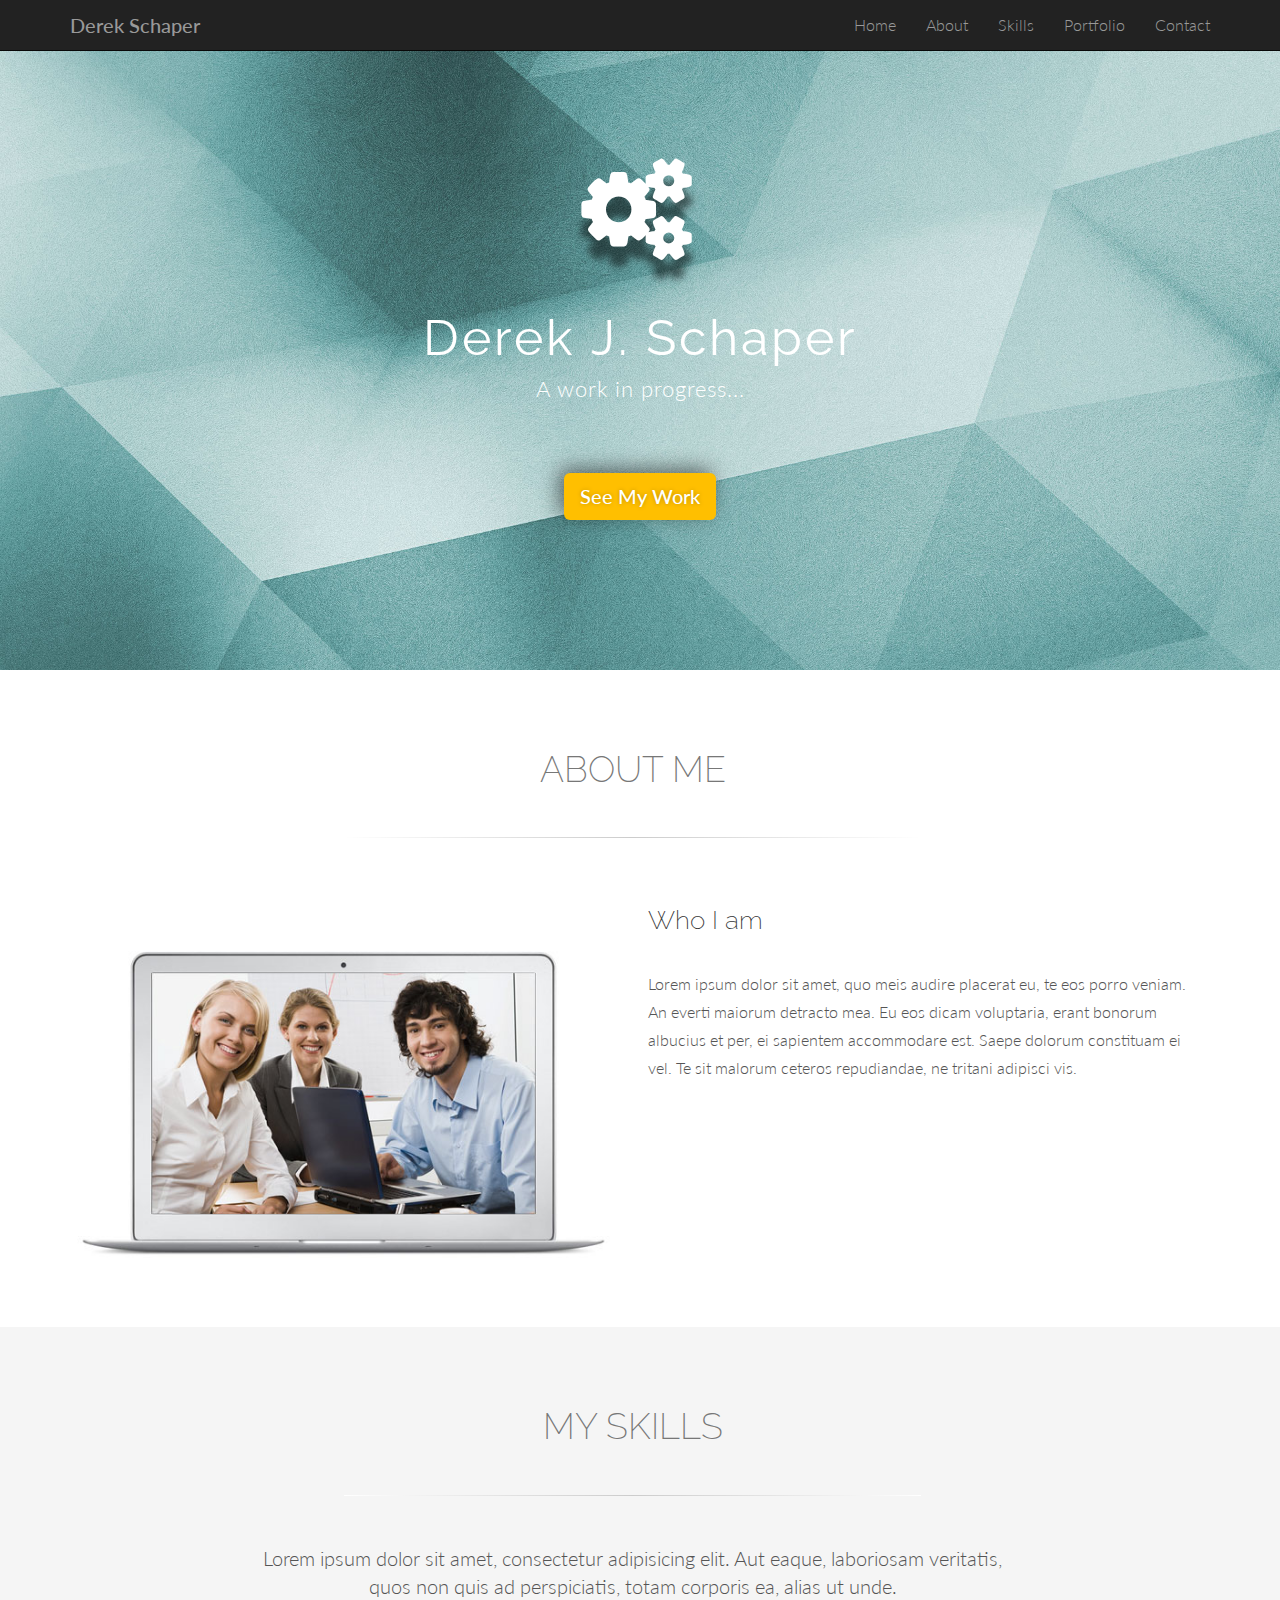
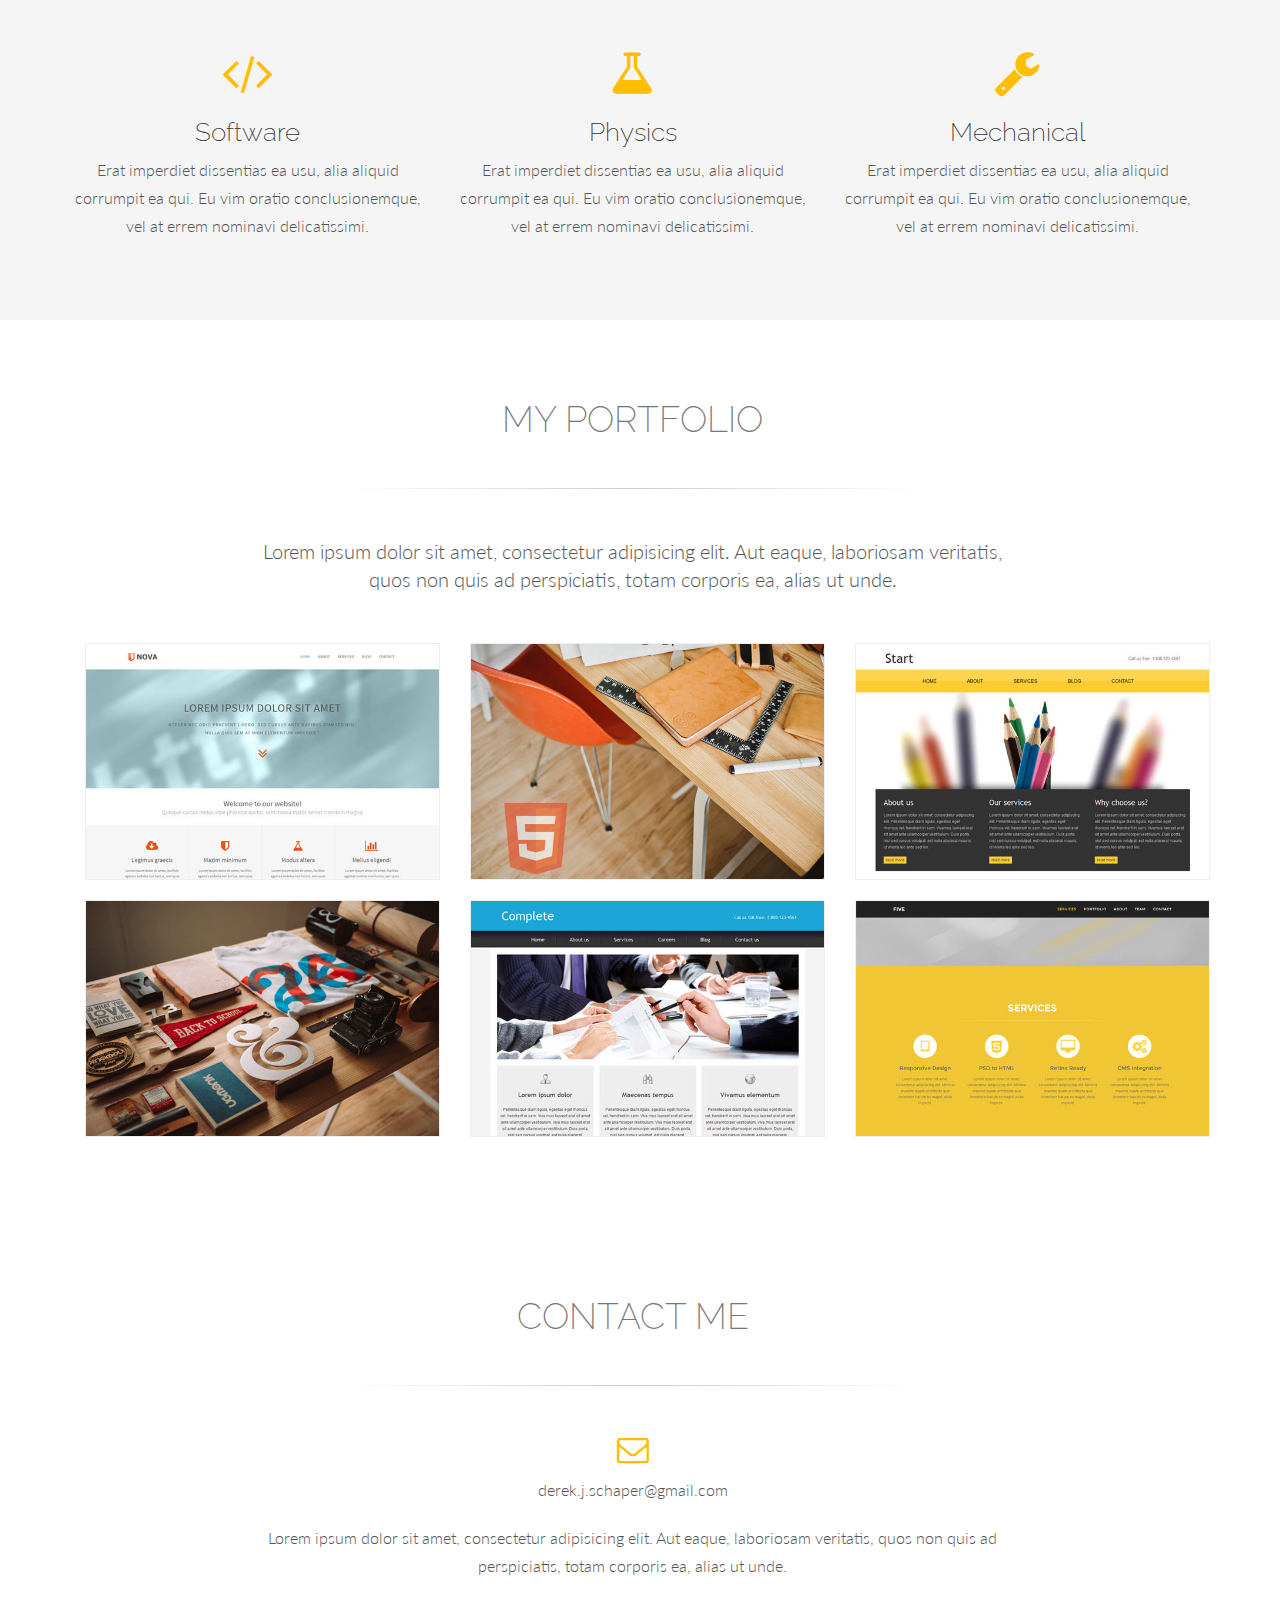
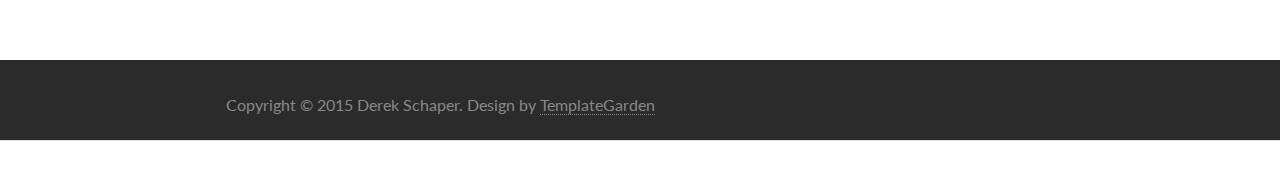
==== index (local).html @ e0677b4f "Putting up temporary page" ====
<!DOCTYPE html>
<html lang="en">
<head>
<meta charset="utf-8">
<meta name="viewport" content="width=device-width, initial-scale=1.0">
<meta name="description" content="">
<meta name="author" content="">
<title>Derek Schaper</title>

<!-- Bootstrap core CSS -->
<link href="assets/css/bootstrap.css" rel="stylesheet">

<!-- Custom CSS -->
<link href="assets/css/main.css" rel="stylesheet">
<link href="assets/css/font-awesome.min.css" rel="stylesheet">
<link href="assets/css/animate-custom.css" rel="stylesheet">
<link href='http://fonts.googleapis.com/css?family=Lato:300,400,700,300italic,400italic' rel='stylesheet' type='text/css'>
<link href='http://fonts.googleapis.com/css?family=Raleway:400,300,700' rel='stylesheet' type='text/css'>
<script src="assets/js/jquery.min.js"></script>
<script type="text/javascript" src="assets/js/modernizr.custom.js"></script>

<!-- HTML5 Shim and Respond.js IE8 support of HTML5 elements and media queries -->
<!-- WARNING: Respond.js doesn't work if you view the page via file:// -->
<!--[if lt IE 9]>
        <script src="https://oss.maxcdn.com/libs/html5shiv/3.7.0/html5shiv.js"></script>
        <script src="https://oss.maxcdn.com/libs/respond.js/1.4.2/respond.min.js"></script>
    <![endif]-->

</head>

<body data-spy="scroll" data-offset="0" data-target="#navbar-main">
<div id="navbar-main"> 
  <!-- Fixed navbar -->
  <div class="navbar navbar-inverse navbar-fixed-top">
    <div class="container">
      <div class="navbar-header">
        <button type="button" class="navbar-toggle" data-toggle="collapse" data-target=".navbar-collapse"> <span class="icon-bar"></span> <span class="icon-bar"></span> <span class="icon-bar"></span> </button>
        <a class="navbar-brand" href="#home">Derek Schaper</a> </div>
      <div class="navbar-collapse collapse">
        <ul class="nav navbar-nav navbar-right">
          <li><a href="#home" class="smoothScroll">Home</a></li>
          <li> <a href="#about" class="smoothScroll"> About</a></li>
          <li> <a href="#skills" class="smoothScroll"> Skills</a></li>
          <li> <a href="#portfolio" class="smoothScroll"> Portfolio</a></li>
          <li> <a href="#contact" class="smoothScroll"> Contact</a></li>
        </ul>
      </div>
      <!--/.nav-collapse --> 
    </div>
  </div>
</div>
  
<!-- ==== HEADERWRAP ==== -->
<div id="headerwrap" name="home">
  <header class="clearfix"> <i class="fa fa-cogs icon"></i>
	<h1>Derek J. Schaper</h1>
    <p>A work in progress...</p>
    <a href="#portfolio" class="smoothScroll btn btn-lg">See My Work</a> </header>
</div>
<!-- /headerwrap --> 

<!-- ==== ABOUT ==== -->
<div id="about" name="about">
  <div class="container">
    <div class="row white">
      <h2 class="centered">ABOUT ME</h2>
      <hr>
      <div class="col-md-6"> <img class="img-responsive" src="assets/img/about/about1.jpg" align=""> </div>
      <div class="col-md-6">
        <h3>Who I am</h3>
        <p>Lorem ipsum dolor sit amet, quo meis audire placerat eu, te eos porro veniam. An everti maiorum detracto mea. Eu eos dicam voluptaria, erant bonorum albucius et per, ei sapientem accommodare est. Saepe dolorum constituam ei vel. Te sit malorum ceteros repudiandae, ne tritani adipisci vis.</p>
      </div>
    </div>
    <!-- row --> 
  </div>
</div>
<!-- container --> 

<!-- ==== SKILLS ==== -->
<div id="skills" name="skills">
  <div class="container">
    <div class="row">
      <h2 class="centered">MY SKILLS</h2>
      <hr>
      <div class="col-lg-8 col-lg-offset-2 centered">
        <p class="large">Lorem ipsum dolor sit amet, consectetur adipisicing elit. Aut eaque, laboriosam veritatis, quos non quis ad perspiciatis, totam corporis ea, alias ut unde.</p>
      </div>
      <div class="col-lg-4 callout centered"> <i class="fa fa-code fa-3x"></i>
        <h3>Software</h3>
        <p>Erat imperdiet dissentias ea usu, alia aliquid corrumpit ea qui. Eu vim oratio conclusionemque, vel at errem nominavi delicatissimi.</p>
      </div>
      <div class="col-lg-4 callout centered"> <i class="fa fa-flask fa-3x"></i>
        <h3>Physics</h3>
        <p>Erat imperdiet dissentias ea usu, alia aliquid corrumpit ea qui. Eu vim oratio conclusionemque, vel at errem nominavi delicatissimi.</p>
      </div>
      <div class="col-lg-4 callout centered"> <i class="fa fa-wrench fa-3x"></i>
        <h3>Mechanical</h3>
        <p>Erat imperdiet dissentias ea usu, alia aliquid corrumpit ea qui. Eu vim oratio conclusionemque, vel at errem nominavi delicatissimi.</p>
      </div>
    </div>
    <!-- row --> 
  </div>
</div>
<!-- container --> 

<!-- ==== PORTFOLIO ==== -->
<div id="portfolio" name="portfolio">
  <div class="container">
    <div class="row">
      <h2 class="centered">MY PORTFOLIO</h2>
      <hr>
      <div class="col-lg-8 col-lg-offset-2 centered">
        <p class="large">Lorem ipsum dolor sit amet, consectetur adipisicing elit. Aut eaque, laboriosam veritatis, quos non quis ad perspiciatis, totam corporis ea, alias ut unde.</p>
      </div>
    </div>
    <!-- /row -->
    <div class="container">
      <div class="row"> 
        
        <!-- PORTFOLIO IMAGE 1 -->
        <div class="col-md-4 ">
          <div class="grid mask">
            <figure> <img class="img-responsive" src="assets/img/portfolio/folio01.jpg" alt="">
              <figcaption>
                <h5>PROJECT 1</h5>
                <a data-toggle="modal" href="#myModal" class="btn btn-default">More Details</a> </figcaption>
              <!-- /figcaption --> 
            </figure>
            <!-- /figure --> 
          </div>
          <!-- /grid-mask --> 
        </div>
        
        <!-- MODAL SHOW THE PORTFOLIO IMAGE. In this demo, all links point to this modal. You should create
						      a modal for each of your projects. -->
        
        <div class="modal fade" id="myModal" tabindex="-1" role="dialog" aria-labelledby="myModalLabel" aria-hidden="true">
          <div class="modal-dialog">
            <div class="modal-content">
              <div class="modal-header">
                <button type="button" class="close" data-dismiss="modal" aria-hidden="true">&times;</button>
                <h4 class="modal-title">Project Title</h4>
              </div>
              <div class="modal-body">
                <p><img class="img-responsive" src="assets/img/portfolio/folio01-preview.jpg" alt=""></p>
                <p>Lorem ipsum dolor sit amet, quo meis audire placerat eu, te eos porro veniam. An everti maiorum detracto mea. Eu eos dicam voluptaria, erant bonorum albucius et per, ei sapientem accommodare est. Saepe dolorum constituam ei vel</p>
                <p><b><a href="#">Visit Site</a></b></p>
              </div>
              <div class="modal-footer">
                <button type="button" class="btn btn-default" data-dismiss="modal">Close</button>
              </div>
            </div>
            <!-- /.modal-content --> 
          </div>
          <!-- /.modal-dialog --> 
        </div>
        <!-- /.modal --> 
        
        <!-- PORTFOLIO IMAGE 2 -->
        <div class="col-md-4">
          <div class="grid mask">
            <figure> <img class="img-responsive" src="assets/img/portfolio/folio02.jpg" alt="">
              <figcaption>
                <h5>PROJECT 2</h5>
                <a data-toggle="modal" href="#myModal" class="btn btn-default">More Details</a> </figcaption>
              <!-- /figcaption --> 
            </figure>
            <!-- /figure --> 
          </div>
          <!-- /grid-mask --> 
        </div>
        
        <!-- PORTFOLIO IMAGE 3 -->
        <div class="col-md-4">
          <div class="grid mask">
            <figure> <img class="img-responsive" src="assets/img/portfolio/folio03.jpg" alt="">
              <figcaption>
                <h5>PROJECT 3</h5>
                <a data-toggle="modal" href="#myModal" class="btn btn-default">More Details</a> </figcaption>
              <!-- /figcaption --> 
            </figure>
            <!-- /figure --> 
          </div>
          <!-- /grid-mask --> 
        </div>
      </div>
      <!-- /row --> 
      
      <!-- PORTFOLIO IMAGE 4 -->
      <div class="row">
        <div class="col-md-4 ">
          <div class="grid mask">
            <figure> <img class="img-responsive" src="assets/img/portfolio/folio04.jpg" alt="">
              <figcaption>
                <h5>PROJECT 4</h5>
                <a data-toggle="modal" href="#myModal" class="btn btn-default">More Details</a> </figcaption>
              <!-- /figcaption --> 
            </figure>
            <!-- /figure --> 
          </div>
          <!-- /grid-mask --> 
        </div>
        
        <!-- PORTFOLIO IMAGE 5 -->
        <div class="col-md-4">
          <div class="grid mask">
            <figure> <img class="img-responsive" src="assets/img/portfolio/folio05.jpg" alt="">
              <figcaption>
                <h5>PROJECT 5</h5>
                <a data-toggle="modal" href="#myModal" class="btn btn-default">More Details</a> </figcaption>
              <!-- /figcaption --> 
            </figure>
            <!-- /figure --> 
          </div>
          <!-- /grid-mask --> 
        </div>
        
        <!-- PORTFOLIO IMAGE 6 -->
        <div class="col-md-4">
          <div class="grid mask">
            <figure> <img class="img-responsive" src="assets/img/portfolio/folio06.jpg" alt="">
              <figcaption>
                <h5>PROJECT 6</h5>
                <a data-toggle="modal" href="#myModal" class="btn btn-default">More Details</a> </figcaption>
              <!-- /figcaption --> 
            </figure>
            <!-- /figure --> 
          </div>
          <!-- /grid-mask --> 
        </div>
        <!-- /col --> 
      </div>
      <!-- /row --> 
    </div>
    <!-- /row --> 
  </div>
</div>
<!-- /container --> 

<!-- ==== CONTACT ==== -->
<div id="contact" name="contact">
  <div class="container">
    <div class="row">
      <h2 class="centered">CONTACT ME</h2>
      <hr>
      <div class="col-md-8 col-lg-offset-2 centered"> <i class="fa fa-envelope-o fa-2x"></i>
        <p>derek.j.schaper@gmail.com</p>
      </div>
    </div>
    <div class="row">
      <div class="col-lg-8 col-lg-offset-2 centered">
        <p>Lorem ipsum dolor sit amet, consectetur adipisicing elit. Aut eaque, laboriosam veritatis, quos non quis ad perspiciatis, totam corporis ea, alias ut unde.</p>
      </div>
    </div>
    <!-- row --> 
  </div>
</div>
<!-- container -->

<div id="footerwrap">
  <div class="container">
    <div class="row">
      <div class="col-md-8"> <span class="copyright">Copyright &copy; 2015 Derek Schaper. Design by <a href="http://www.templategarden.com" rel="nofollow">TemplateGarden</a></span> </div>
    </div>
  </div>
</div>

<!-- Bootstrap core JavaScript
    ================================================== --> 
<!-- Placed at the end of the document so the pages load faster --> 

<script type="text/javascript" src="assets/js/bootstrap.min.js"></script> 
<script type="text/javascript" src="assets/js/retina.js"></script> 
<script type="text/javascript" src="assets/js/jquery.easing.1.3.js"></script> 
<script type="text/javascript" src="assets/js/smoothscroll.js"></script> 
<script type="text/javascript" src="assets/js/jquery-func.js"></script>
</body>
</html>
---- assets/css/main.css ----
html, button, input, select, textarea {
	color: #222;
}
body {
	font-size: 1em;
	line-height: 1.4;
}

/*
 * Remove text-shadow in selection highlight: h5bp.com/i
 * These selection rule sets have to be separate.
 * Customize the background color to match your design.
 */

::-moz-selection {
 background: #f2c2c9;
 color: #000;
 text-shadow: none;
}
::selection {
	background: #E6E6E6;
	color: #000;
	text-shadow: none;
}
/*
 * A better looking default horizontal rule
 */

hr {
	display: block;
	height: 1px;
	border: 0;
	margin: 3em 0;
	padding: 0;
	background-image: -webkit-linear-gradient(left, #fff, #ccc, #fff);
	background-image: -moz-linear-gradient(left, #fff, #ccc, #fff);
	background-image: -ms-linear-gradient(left, #fff, #ccc, #fff);
	background-image: -o-linear-gradient(left, #fff, #ccc, #fff);
	width: 50%;
	left: 25%;
	position: relative;
	border: none;
}

img {
	vertical-align: middle;
}
/*
 * Allow only vertical resizing of textareas.
 */

textarea {
	resize: vertical;
}
/* ==========================================================================
   General styles
   ========================================================================== */

html, body {
	height: 100%;
}
body {
	font-family: "Lato";
	font-weight: 300;
	font-size: 16px;
	color: #555;
	-webkit-font-smoothing: antialiased;
	-webkit-overflow-scrolling: touch;
}
.col-md-4 {
	padding-bottom: 20px;
}
.row {
	margin-right: 0px;
	margin-left: -15px;
}
.modal-header {
	background: #ffbf00;
}
.modal-header h4 {
	color: white;
	font-weight: 700;
	letter-spacing: 1px;
}
.modal-footer {
	background: #2b2b2b;
}
.navbar-default {
	border-color: transparent;
	background-color: #dadada;
}
.navbar-inverse .navbar-brand {
	font-weight: 500;
	font-size: 20px;
}
.navbar-toggle {
	border-color: transparent;
	border: 0px solid transparent;
}
.navbar-default .navbar-nav > li > a:hover, .navbar-default .navbar-nav > li > a:focus {
	background-color: #16a085;
	color: white;
}
a img {
	background: white;
}
.odd a img {
	background: #f5f5f5;
}
/* Titles */
h1, h2, h3, h4, h5, h6 {
	font-family: "Raleway";
	font-weight: 200;
	color: #333;
}
h2 {
	font-size: 36px;
	color: #777;
}
h3 {
	font-size: 26px;
}
/* Paragraph & Typographic */
p {
	line-height: 28px;
	margin-bottom: 20px;
}
p.large {
	font-size: 20px;
	margin-bottom: 50px;
}
.centered {
	text-align: center;
}
strong {
	font-weight: 700;
}
em {
	font-weight: 300;
}
pre {
	background: #ebebeb;
	border: none;
	font-family: "Monaco";
	font-size: 16px;
	color: #666;
	padding: 20px;
	line-height: 28px;
}
small {
	font-size: 12px;
}
blockquote, blockquote p {
	line-height: 28px;
	color: #999;
	font-weight: 300;
	font-style: italic;
}
blockquote {
	position: relative;
	margin: 0 0 40px -30px;
	padding-left: 30px;
	border-left: 5px solid #3498db;
}
blockquote cite {
	position: absolute;
	bottom: -25px;
	right: 0;
	font-size: 12px;
	font-style: italic;
	color: #333;
	font-weight: 300;
}
blockquote cite:before {
	content: "-- "
}
/* Images */
.overflow-image {
	margin-top: -65px;
}
/* Links */
a {
	color: #4abcc5;
	word-wrap: break-word;
	-webkit-transition: color 0.1s ease-in, background 0.1s ease-in;
	-moz-transition: color 0.1s ease-in, background 0.1s ease-in;
	-ms-transition: color 0.1s ease-in, background 0.1s ease-in;
	-o-transition: color 0.1s ease-in, background 0.1s ease-in;
	transition: color 0.1s ease-in, background 0.1s ease-in;
}
a:hover, a:focus {
	color: #c0392b;
	text-decoration: none;
	outline: 0;
}
a:before, a:after {
	-webkit-transition: color 0.1s ease-in, background 0.1s ease-in;
	-moz-transition: color 0.1s ease-in, background 0.1s ease-in;
	-ms-transition: color 0.1s ease-in, background 0.1s ease-in;
	-o-transition: color 0.1s ease-in, background 0.1s ease-in;
	transition: color 0.1s ease-in, background 0.1s ease-in;
}
/* ==========================================================================
   Wrap Sections
   ========================================================================== */

#headerwrap {
	background: url(../img/header_bg.jpg) no-repeat center top;
	margin-top: -50px;
	padding-top: 120px;
	text-align: center;
	background-attachment: relative;
	background-position: center center;
	min-height: 650px;
	width: 100%;
	-webkit-background-size: 100%;
	-moz-background-size: 100%;
	-o-background-size: 100%;
	background-size: 100%;
	-webkit-background-size: cover;
	-moz-background-size: cover;
	-o-background-size: cover;
	background-size: cover;
	padding-bottom: 100px;
}
#headerwrap h1 {
	color: #ffffff;
	font-size: 50px;
	font-weight: 400;
	text-align: center;
	letter-spacing: 3px;
}
#headerwrap p {
	color: #fff;
	font-size: 22px;
	font-weight: 300;
	text-align: center;
	letter-spacing: 1px;
}
#headerwrap .icon {
	color: #ffffff;
	margin-top: 90px;
	padding-bottom: 30px;
	letter-spacing: 8px;
	font-size: 100px;
	font-weight: bold;
	text-shadow: 0px 20px 7px rgba(0, 0, 0, 0.5);
}
#headerwrap .btn {
	font-weight: 500;
	font-size: 20px;
	margin: 50px 0;
	background-color: #ffbf00;
	color: #fff;
	text-shadow: 0 0 4px #bf9004;
	box-shadow: -5px -5px 20px rgba(0, 0, 0, 0.5);
	border: 0;
}
#headerwrap .btn:hover, #headerwrap .btn:focus {
	background-color: #e9af03;
	outline: 0px;
}
#about {
	background: #fff;
	padding: 60px 0;
}
#about img {
	margin-top: 65px;
}
#skills {
	background: #f5f5f5;
	padding: 60px 0;
	text-align: center;
}
#skills .fa {
	color: #ffbf00;
}
#skills p {
	text-align: center;
}
#team {
	background: #f5f5f5;
	padding: 60px 0;
}
#team H4 {
	padding-top: 10px;
}
#team p.large {
	margin-top: 60px;
	margin-bottom: 40px;
}
#team .fa {
	width: 30px;
	height: 30px;
	margin: 0 3px;
	border-radius: 100%;
	font-size: 15px;
	line-height: 30px;
	outline: 0;
	color: #fff;
	background-color: #c4c4c4;
	-webkit-transition: all .3s;
	-moz-transition: all .3s;
	transition: all .3s;
}
#team .fa:hover {
	background-color: #ffbf00;
}
#portfolio {
	background: #fff;
	padding: 60px 0;
}
#portfolio .btn-default {
	border: 0;
}
#contact {
	background: #fff;
	padding: 60px 0;
	text-align: center;
}
#contact .form {
	padding: 30px 0;
}
#contact .fa {
	color: #ffbf00;
	margin-bottom: 10px;
}
#contact .btn {
	font-weight: 500;
	font-size: 18px;
	margin-top: 50px;
	background-color: #ffbf00;
	color: #fff;
	border: 0;
}
#contact .btn:hover, #contact .btn:focus {
	background-color: #e9af03;
	outline: 0px;
}
#greywrap {
	background: #f5f5f5;
	margin-top: 0px;
	padding: 50px 0;
	border-bottom: 1px solid #eee;
	text-align: center;
}
#greywrap .btn {
	font-family: "Raleway";
	font-weight: 300;
	font-size: 20px;
	margin: 0 25px;
	background-color: #fff;
	border-color: #e2e2e2;
	color: #888;
	border-bottom: 0;
	letter-spacing: 1px;
}
#greywrap .btn:hover, #greywrap .btn:focus {
	margin: 0 25px;
	background-color: #fff;
	border-color: #a5cdd5;
	border-bottom: 0;
	outline: 0px;
	color: #a5cdd5;
}
#greywrap h2 {
	font-size: 30px;
}
#greywrap .callout {
	margin-bottom: 20px;
}
#greywrap p {
	font-size: 30px;
}
#greywrap .fa {
	font-size: 18px;
	margin-right: 4px;
}
#footerwrap {
	background: #2b2b2b;
	padding: 25px 0 15px 0;
	border-bottom: 1px solid #ddd;
	text-align: center;
}
#footerwrap span.copyright {
	line-height: 40px;
	color: #888;
	font-weight: 400;
}
#footerwrap span.copyright a {
	color: #888;
	border-bottom: 1px dotted;
}
#footerwrap span.copyright a:hover {
	color: #ffbf00;
	text-decoration: none;
}
#footerwrap h4 {
	color: white;
}
ul.social-buttons {
	margin: 0;
}
ul.social-buttons li a {
	font-size: 24px;
	outline: 0;
	color: #999;
}
ul.social-buttons li a:hover, ul.social-buttons li a:focus, ul.social-buttons li a:active {
	color: #ffbf00;
}
/* ==========================================================================
   Box Sections
   ========================================================================== */

.white h1 {
	color: #999;
}
.white p {
	padding-top: 25px;
}

/* ==========================================================================
   Image Mask
   ========================================================================== */

.grid figure {
	margin: 0;
	position: relative;
	border: 1px solid #eee;
}
.grid figure img {
	width: 100%;
	display: block;
	position: relative;
}
.grid figcaption {
	position: absolute;
	top: 0;
	left: 0;
	padding: 20px;
	color: #fff;
	background-color: #ffbf00;
}
.grid figcaption h5 {
	margin: 0;
	padding-top: 0px;
	padding-left: 20px;
	padding-bottom: 5px;
	color: #fff;
	font-weight: 700;
	text-align: left;
	letter-spacing: 1px;
}
.grid figcaption a {
	text-align: left;
	padding: 5px 10px;
	margin-left: 20px;
	display: inline-block;
	background: #2f2f2f;
	color: #fff;
	font-size: 13px;
}
/* Caption Style */
.mask figure {
	overflow: hidden;
}
.mask figure img {
	-webkit-transition: -webkit-transform 0.4s;
	-moz-transition: -moz-transform 0.4s;
	transition: transform 0.4s;
}
.no-touch .mask figure:hover img, .mask figure.cs-hover img {
	-webkit-transform: translateY(-30px);
	-moz-transform: translateY(-30px);
	-ms-transform: translateY(-30px);
	transform: translateY(-30px);
}
.mask figcaption {
	height: 50px;
	width: 100%;
	top: auto;
	bottom: 0;
	opacity: 0;
	-webkit-transform: translateY(100%);
	-moz-transform: translateY(100%);
	-ms-transform: translateY(100%);
	transform: translateY(100%);
	-webkit-transition: -webkit-transform 0.4s, opacity 0.1s 0.3s;
	-moz-transition: -moz-transform 0.4s, opacity 0.1s 0.3s;
	transition: transform 0.4s, opacity 0.1s 0.3s;
}
.no-touch .mask figure:hover figcaption, .mask figure.cs-hover figcaption {
	opacity: 1;
	-webkit-transform: translateY(0px);
	-moz-transform: translateY(0px);
	-ms-transform: translateY(0px);
	transform: translateY(0px);
	-webkit-transition: -webkit-transform 0.4s, opacity 0.1s;
	-moz-transition: -moz-transform 0.4s, opacity 0.1s;
	transition: transform 0.4s, opacity 0.1s;
}
.mask figcaption a {
	position: absolute;
	top: 10px;
	bottom: 10px;
	right: 30px;
}

/* ==========================================================================
   MEDIA QUERIES
   ========================================================================== */


@media screen and (max-width:1050px), screen and (max-device-width:1050px) {
body .header {
	background-attachment: scroll;
}
}

/*ipad portrait*/
@media only screen and (min-device-width:768px) and (max-device-width : 1024px) and (orientation : portrait) {
.header {
	background-attachment: scroll;
}
}

@media screen and (max-width:769px) {
#headerwrap h1 {
	font-size: 80px;
}
#headerwrap p {
	font-size: 30px;
	line-height: 38px;
}
}
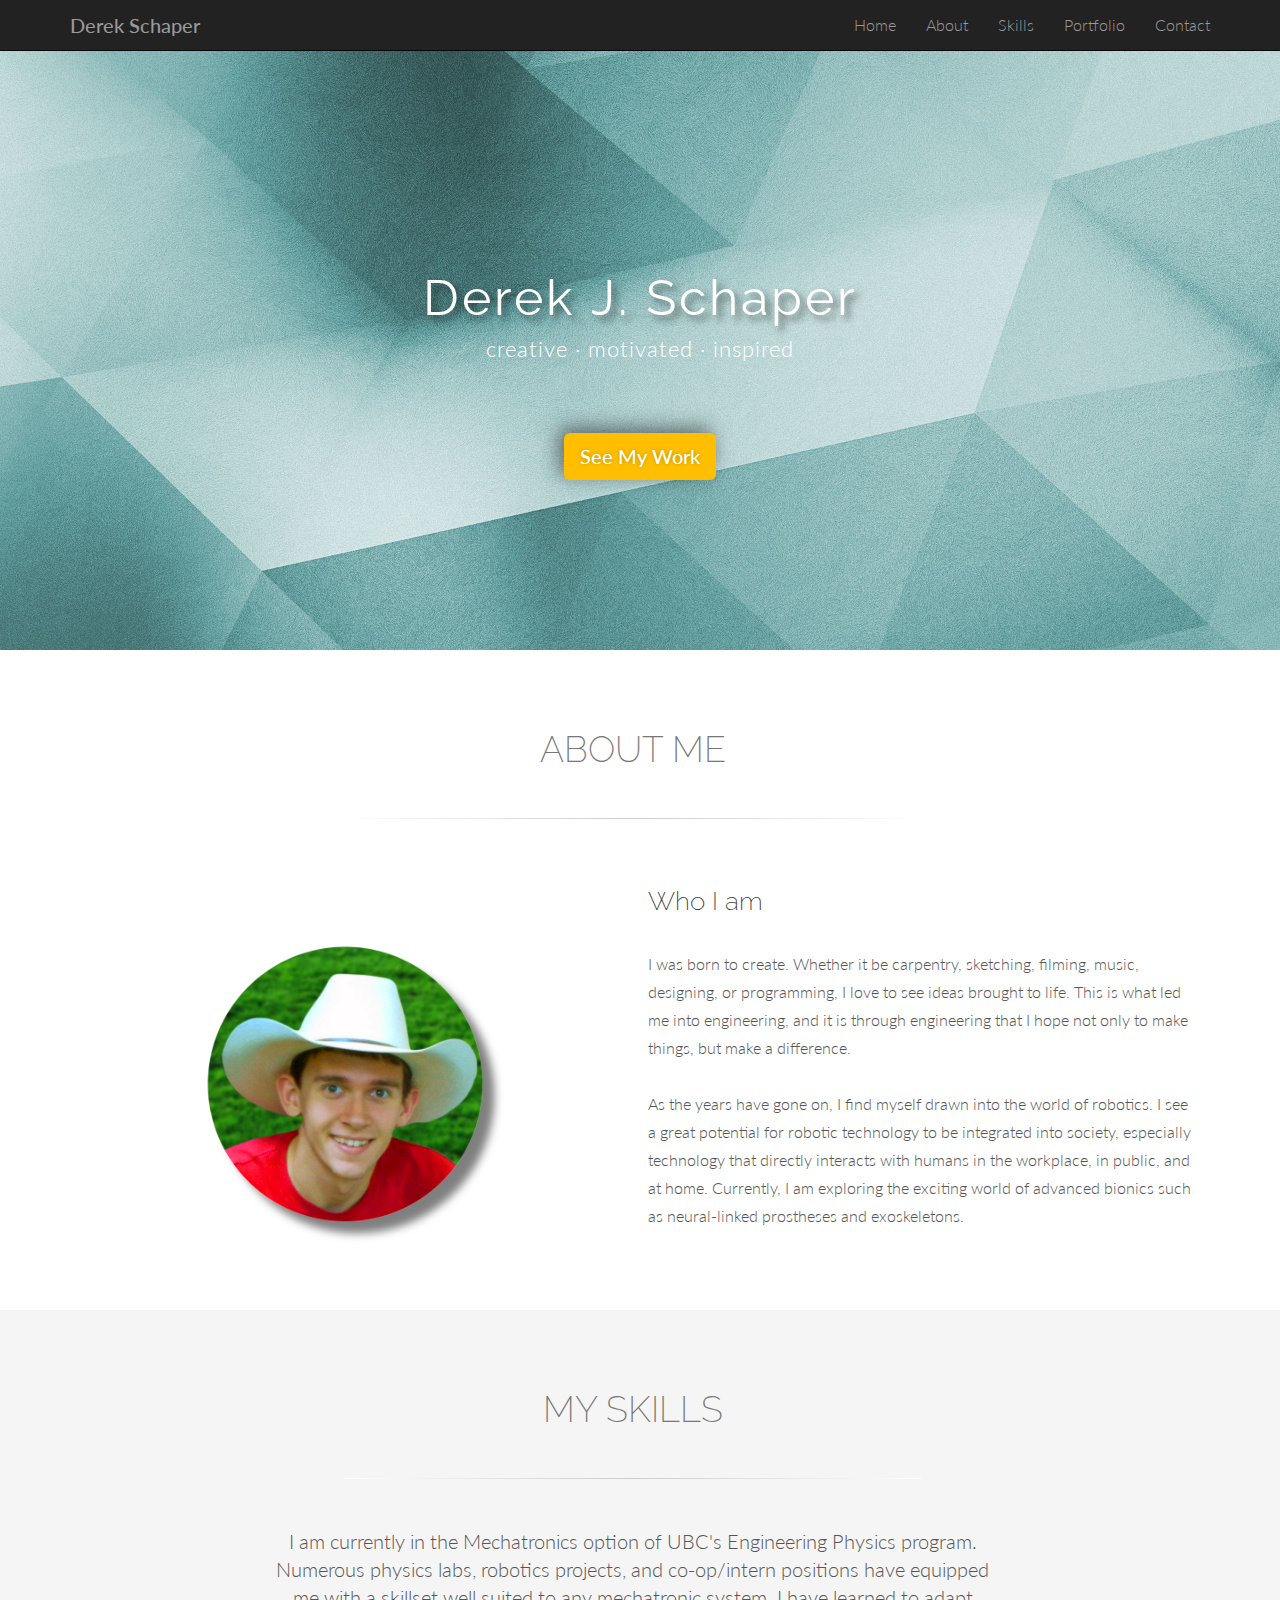
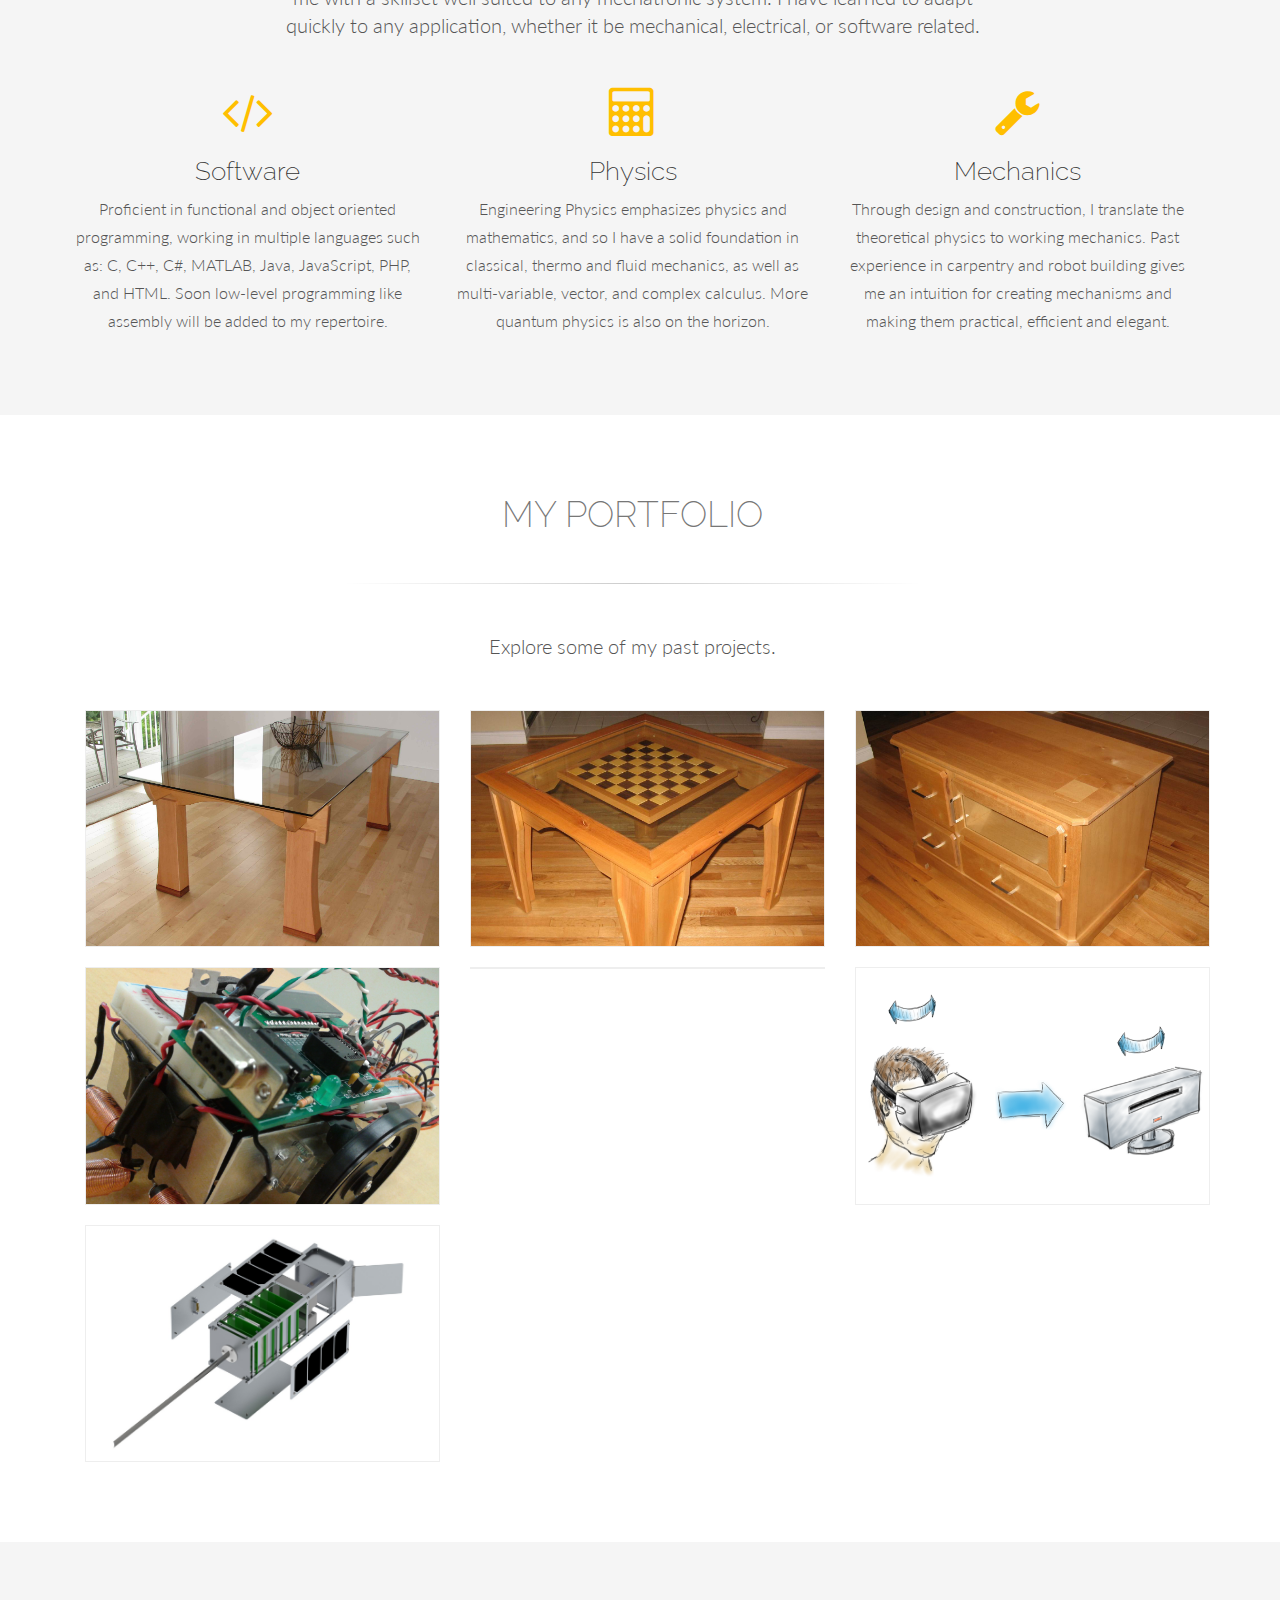
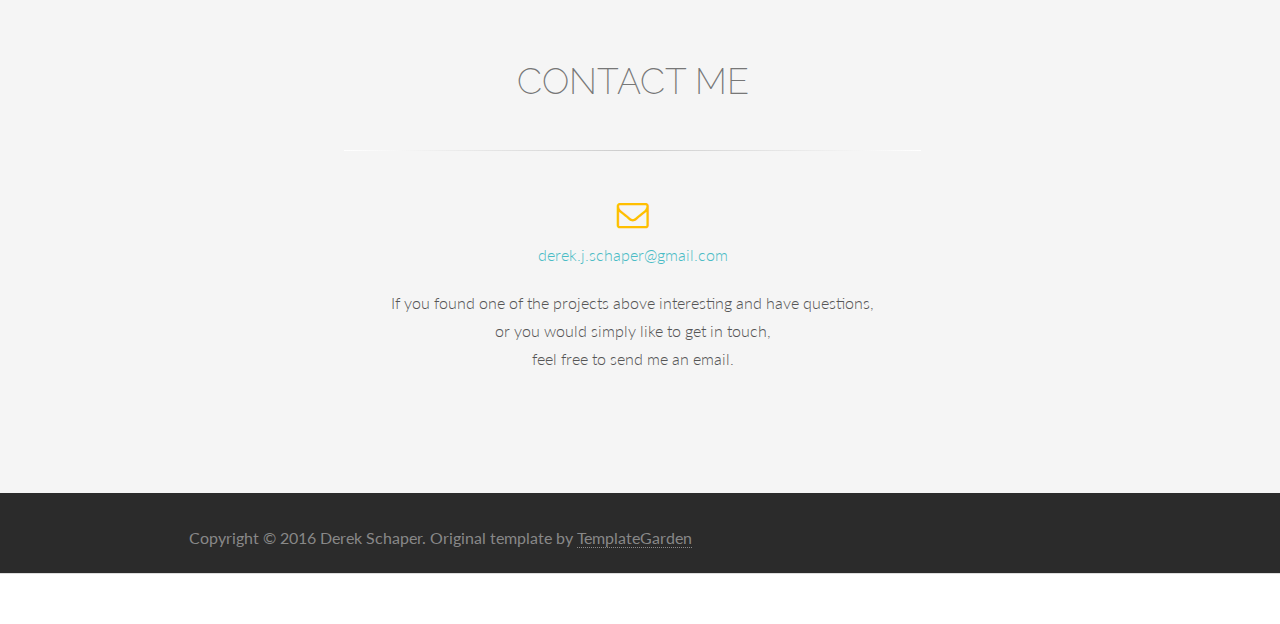
==== commit 513ffbab: "going online" ====
--- a/index (local).html
+++ b/index (local).html
@@ -52,9 +52,9 @@
   
 <!-- ==== HEADERWRAP ==== -->
 <div id="headerwrap" name="home">
-  <header class="clearfix"> <i class="fa fa-cogs icon"></i>
+  <header class="clearfix">
 	<h1>Derek J. Schaper</h1>
-    <p>A work in progress...</p>
+    <p>creative · motivated · inspired</p>
     <a href="#portfolio" class="smoothScroll btn btn-lg">See My Work</a> </header>
 </div>
 <!-- /headerwrap --> 
@@ -65,10 +65,11 @@
     <div class="row white">
       <h2 class="centered">ABOUT ME</h2>
       <hr>
-      <div class="col-md-6"> <img class="img-responsive" src="assets/img/about/about1.jpg" align=""> </div>
+      <div class="col-md-6"> <img class="img-responsive" src="assets/img/about/Profile3.png" align=""> </div>
       <div class="col-md-6">
         <h3>Who I am</h3>
-        <p>Lorem ipsum dolor sit amet, quo meis audire placerat eu, te eos porro veniam. An everti maiorum detracto mea. Eu eos dicam voluptaria, erant bonorum albucius et per, ei sapientem accommodare est. Saepe dolorum constituam ei vel. Te sit malorum ceteros repudiandae, ne tritani adipisci vis.</p>
+        <p>I was born to create. Whether it be carpentry, sketching, filming, music, designing, or programming, I love to see ideas brought to life. This is what led me into engineering, and it is through engineering that I hope not only to make things, but make a difference.<br/><br/>
+		   As the years have gone on, I find myself drawn into the world of robotics. I see a great potential for robotic technology to be integrated into society, especially technology that directly interacts with humans in the workplace, in public, and at home. Currently, I am exploring the exciting world of advanced bionics such as neural-linked prostheses and exoskeletons.</p>
       </div>
     </div>
     <!-- row --> 
@@ -83,19 +84,19 @@
       <h2 class="centered">MY SKILLS</h2>
       <hr>
       <div class="col-lg-8 col-lg-offset-2 centered">
-        <p class="large">Lorem ipsum dolor sit amet, consectetur adipisicing elit. Aut eaque, laboriosam veritatis, quos non quis ad perspiciatis, totam corporis ea, alias ut unde.</p>
+        <p class="large">I am currently in the Mechatronics option of UBC's Engineering Physics program. Numerous physics labs, robotics projects, and co-op/intern positions have equipped me with a skillset well suited to any mechatronic system. I have learned to adapt quickly to any application, whether it be mechanical, electrical, or software related.</p>
       </div>
       <div class="col-lg-4 callout centered"> <i class="fa fa-code fa-3x"></i>
         <h3>Software</h3>
-        <p>Erat imperdiet dissentias ea usu, alia aliquid corrumpit ea qui. Eu vim oratio conclusionemque, vel at errem nominavi delicatissimi.</p>
-      </div>
-      <div class="col-lg-4 callout centered"> <i class="fa fa-flask fa-3x"></i>
+        <p>Proficient in functional and object oriented programming, working in multiple languages such as: C, C++, C#, MATLAB, Java, JavaScript, PHP, and HTML. Soon low-level programming like assembly will be added to my repertoire.</p>
+      </div>
+      <div class="col-lg-4 callout centered"> <i class="fa fa-calculator fa-3x"></i>
         <h3>Physics</h3>
-        <p>Erat imperdiet dissentias ea usu, alia aliquid corrumpit ea qui. Eu vim oratio conclusionemque, vel at errem nominavi delicatissimi.</p>
+        <p>Engineering Physics emphasizes physics and mathematics, and so I have a solid foundation in classical, thermo and fluid mechanics, as well as multi-variable, vector, and complex calculus. More quantum physics is also on the horizon.</p>
       </div>
       <div class="col-lg-4 callout centered"> <i class="fa fa-wrench fa-3x"></i>
-        <h3>Mechanical</h3>
-        <p>Erat imperdiet dissentias ea usu, alia aliquid corrumpit ea qui. Eu vim oratio conclusionemque, vel at errem nominavi delicatissimi.</p>
+        <h3>Mechanics</h3>
+        <p>Through design and construction, I translate the theoretical physics to working mechanics. Past experience in carpentry and robot building gives me an intuition for creating mechanisms and making them practical, efficient and elegant.</p>
       </div>
     </div>
     <!-- row --> 
@@ -110,7 +111,7 @@
       <h2 class="centered">MY PORTFOLIO</h2>
       <hr>
       <div class="col-lg-8 col-lg-offset-2 centered">
-        <p class="large">Lorem ipsum dolor sit amet, consectetur adipisicing elit. Aut eaque, laboriosam veritatis, quos non quis ad perspiciatis, totam corporis ea, alias ut unde.</p>
+        <p class="large">Explore some of my past projects.</p>
       </div>
     </div>
     <!-- /row -->
@@ -120,114 +121,356 @@
         <!-- PORTFOLIO IMAGE 1 -->
         <div class="col-md-4 ">
           <div class="grid mask">
-            <figure> <img class="img-responsive" src="assets/img/portfolio/folio01.jpg" alt="">
-              <figcaption>
-                <h5>PROJECT 1</h5>
-                <a data-toggle="modal" href="#myModal" class="btn btn-default">More Details</a> </figcaption>
-              <!-- /figcaption --> 
-            </figure>
-            <!-- /figure --> 
-          </div>
-          <!-- /grid-mask --> 
-        </div>
+            <figure> <img class="img-responsive" src="assets/img/portfolio/dining-table.png" alt="">
+              <figcaption>
+                <h5>Dining Table</h5>
+                <a data-toggle="modal" href="#diningModal" class="btn btn-default">More Details</a> </figcaption>
+              <!-- /figcaption --> 
+            </figure>
+            <!-- /figure --> 
+          </div>
+          <!-- /grid-mask --> 
+        </div>
+        <div class="modal fade" id="diningModal" tabindex="-1" role="dialog" aria-labelledby="myModalLabel" aria-hidden="true">
+          <div class="modal-dialog">
+            <div class="modal-content">
+              <div class="modal-header">
+                <button type="button" class="close" data-dismiss="modal" aria-hidden="true">&times;</button>
+                <h4 class="modal-title">Dining Table</h4>
+              </div>
+              <div class="modal-body">
+				<div id="diningSlides" class="lightbox">
+					<img class="img-slide" src="assets/img/portfolio/dining/1.png"/>
+					<img class="img-slide" src="assets/img/portfolio/dining/2.png"/>
+					<img class="img-slide" src="assets/img/portfolio/dining/3.png"/>
+					<img class="img-slide" src="assets/img/portfolio/dining/4.jpg"/>
+					<img class="img-slide" src="assets/img/portfolio/dining/5.jpg"/>
+					<img class="img-slide" src="assets/img/portfolio/dining/6.jpg"/>
+					<img class="img-slide" src="assets/img/portfolio/dining/7.jpg"/>
+					<img class="img-slide" src="assets/img/portfolio/dining/8.jpg"/>
+					<img class="img-slide" src="assets/img/portfolio/dining/9.jpg"/>
+				</div>
+				<div style="text-align:center"><button type="button" class="btn btn-default" id="diningBtn" style="background:none"><i class="fa fa-play"></i></button></div>
+				<div style="display:none"><i id="playBtn" class="fa fa-play"></i><i id="pauseBtn" class="fa fa-pause"></i></div>
+				<script src="assets/js/slideShow.js"></script>
+				<script type="text/javascript">window.addEventListener('cache', slideShow("diningSlides", "diningBtn", "playBtn", "pauseBtn"), false);</script>
+				<br />
+                <p>I was contracted to design and construct this Douglas fir table in my grade 11 year. My client gave me some inspirational pictures and fancied the table having a "stacked" appearance similar to an inuksuk. I sketched up some ideas, got approval to my client, and proceeded to draft up the plans and 3D model. Once the final design was approved, I began fashioning the table from fine Douglas fir wood stock. The end result is pictured above in my very pleased client's house.</p>
+              </div>
+              <div class="modal-footer">
+                <button type="button" class="btn btn-default" data-dismiss="modal">Close</button>
+              </div>
+            </div>
+            <!-- /.modal-content --> 
+          </div>
+          <!-- /.modal-dialog --> 
+        </div>
+        <!-- /.modal --> 
         
-        <!-- MODAL SHOW THE PORTFOLIO IMAGE. In this demo, all links point to this modal. You should create
-						      a modal for each of your projects. -->
-        
-        <div class="modal fade" id="myModal" tabindex="-1" role="dialog" aria-labelledby="myModalLabel" aria-hidden="true">
-          <div class="modal-dialog">
-            <div class="modal-content">
-              <div class="modal-header">
-                <button type="button" class="close" data-dismiss="modal" aria-hidden="true">&times;</button>
-                <h4 class="modal-title">Project Title</h4>
-              </div>
-              <div class="modal-body">
-                <p><img class="img-responsive" src="assets/img/portfolio/folio01-preview.jpg" alt=""></p>
-                <p>Lorem ipsum dolor sit amet, quo meis audire placerat eu, te eos porro veniam. An everti maiorum detracto mea. Eu eos dicam voluptaria, erant bonorum albucius et per, ei sapientem accommodare est. Saepe dolorum constituam ei vel</p>
-                <p><b><a href="#">Visit Site</a></b></p>
-              </div>
-              <div class="modal-footer">
-                <button type="button" class="btn btn-default" data-dismiss="modal">Close</button>
-              </div>
-            </div>
-            <!-- /.modal-content --> 
-          </div>
-          <!-- /.modal-dialog --> 
-        </div>
-        <!-- /.modal --> 
-        
-        <!-- PORTFOLIO IMAGE 2 -->
+        <!-- Chess Table -->
         <div class="col-md-4">
           <div class="grid mask">
-            <figure> <img class="img-responsive" src="assets/img/portfolio/folio02.jpg" alt="">
-              <figcaption>
-                <h5>PROJECT 2</h5>
-                <a data-toggle="modal" href="#myModal" class="btn btn-default">More Details</a> </figcaption>
-              <!-- /figcaption --> 
-            </figure>
-            <!-- /figure --> 
-          </div>
-          <!-- /grid-mask --> 
-        </div>
+            <figure> <img class="img-responsive" src="assets/img/portfolio/chess-table.png" alt="">
+              <figcaption>
+                <h5>Chess Table</h5>
+                <a data-toggle="modal" href="#chessModal" class="btn btn-default">More Details</a> </figcaption>
+              <!-- /figcaption --> 
+            </figure>
+            <!-- /figure --> 
+          </div>
+          <!-- /grid-mask --> 
+        </div>
+		
+		<div class="modal fade" id="chessModal" tabindex="-1" role="dialog" aria-labelledby="myModalLabel" aria-hidden="true">
+          <div class="modal-dialog">
+            <div class="modal-content">
+              <div class="modal-header">
+                <button type="button" class="close" data-dismiss="modal" aria-hidden="true">&times;</button>
+                <h4 class="modal-title">Chess Table</h4>
+              </div>
+              <div class="modal-body">
+				<div id="chessSlides" class="lightbox">
+					<img class="img-slide" src="assets/img/portfolio/chess/1.jpg"/>
+					<img class="img-slide" src="assets/img/portfolio/chess/2.jpg"/>
+					<img class="img-slide" src="assets/img/portfolio/chess/3.jpg"/>
+					<img class="img-slide" src="assets/img/portfolio/chess/4.jpg"/>
+					<img class="img-slide" src="assets/img/portfolio/chess/5.jpg"/>
+				</div>
+				<div style="text-align:center"><button type="button" class="btn btn-default" id="chessBtn" style="background:none"><i class="fa fa-play"></i></button></div>
+				<script src="assets/js/slideShow.js"></script>
+				<script type="text/javascript">window.addEventListener('cache', slideShow("chessSlides", "chessBtn", "playBtn", "pauseBtn"), false);</script>
+				<br />
+                <p>This chess table was my first carpentry project at the start of highschool. When designing it, I wanted to create the illusion of the chess board floating in air, and thus the double glass top. Building this table is when I truly fell in love with carpentry. Besides chess, this table turned out to be great for most any board game, and we still use it to this day.</p>
+              </div>
+              <div class="modal-footer">
+                <button type="button" class="btn btn-default" data-dismiss="modal">Close</button>
+              </div>
+            </div>
+            <!-- /.modal-content --> 
+          </div>
+          <!-- /.modal-dialog --> 
+        </div>
+        <!-- /.modal --> 
         
         <!-- PORTFOLIO IMAGE 3 -->
         <div class="col-md-4">
           <div class="grid mask">
-            <figure> <img class="img-responsive" src="assets/img/portfolio/folio03.jpg" alt="">
-              <figcaption>
-                <h5>PROJECT 3</h5>
-                <a data-toggle="modal" href="#myModal" class="btn btn-default">More Details</a> </figcaption>
-              <!-- /figcaption --> 
-            </figure>
-            <!-- /figure --> 
-          </div>
-          <!-- /grid-mask --> 
-        </div>
-      </div>
-      <!-- /row --> 
+            <figure> <img class="img-responsive" src="assets/img/portfolio/tv-cabinet.png" alt="">
+              <figcaption>
+                <h5>TV Cabinet</h5>
+                <a data-toggle="modal" href="#tvModal" class="btn btn-default">More Details</a> </figcaption>
+              <!-- /figcaption --> 
+            </figure>
+            <!-- /figure --> 
+          </div>
+          <!-- /grid-mask --> 
+        </div>
+      </div>
+      <!-- /row -->
+	  <div class="modal fade" id="tvModal" tabindex="-1" role="dialog" aria-labelledby="myModalLabel" aria-hidden="true">
+          <div class="modal-dialog">
+            <div class="modal-content">
+              <div class="modal-header">
+                <button type="button" class="close" data-dismiss="modal" aria-hidden="true">&times;</button>
+                <h4 class="modal-title">TV Cabinet</h4>
+              </div>
+              <div class="modal-body">
+				<div id="tvSlides" class="lightbox">
+					<img class="img-slide" src="assets/img/portfolio/tvcab/1.jpg"/>
+					<img class="img-slide" src="assets/img/portfolio/tvcab/2.jpg"/>
+					<img class="img-slide" src="assets/img/portfolio/tvcab/3.jpg"/>
+					<img class="img-slide" src="assets/img/portfolio/tvcab/4.jpg"/>
+					<img class="img-slide" src="assets/img/portfolio/tvcab/5.jpg"/>
+					<img class="img-slide" src="assets/img/portfolio/tvcab/6.jpg"/>
+					<img class="img-slide" src="assets/img/portfolio/tvcab/7.jpg"/>
+					<img class="img-slide" src="assets/img/portfolio/tvcab/8.jpg"/>
+					<img class="img-slide" src="assets/img/portfolio/tvcab/9.jpg"/>
+					<img class="img-slide" src="assets/img/portfolio/tvcab/10.jpg"/>
+					<img class="img-slide" src="assets/img/portfolio/tvcab/11.jpg"/>
+					<img class="img-slide" src="assets/img/portfolio/tvcab/12.jpg"/>
+					<img class="img-slide" src="assets/img/portfolio/tvcab/13.jpg"/>
+					<img class="img-slide" src="assets/img/portfolio/tvcab/14.jpg"/>
+					<img class="img-slide" src="assets/img/portfolio/tvcab/15.jpg"/>
+					<img class="img-slide" src="assets/img/portfolio/tvcab/16.jpg"/>
+					<img class="img-slide" src="assets/img/portfolio/tvcab/17.jpg"/>
+					<img class="img-slide" src="assets/img/portfolio/tvcab/18.jpg"/>
+				</div>
+				<div style="text-align:center"><button type="button" class="btn btn-default" id="tvBtn" style="background:none"><i class="fa fa-play"></i></button></div>
+				<script src="assets/js/slideShow.js"></script>
+				<script type="text/javascript">window.addEventListener('cache', slideShow("tvSlides", "tvBtn", "playBtn", "pauseBtn"), false);</script>
+				<br />
+                <p>My second major carpentry project was this TV cabinet. In particular, I wanted a solution to the growing collection of Wii games, controllers, and accessories my younger brother and I were amassing. The final product features a games drawer, a controller drawer with removable organizer, a console/media centre shelf, and an accessories drawer. Years later, the only thing that has changed is the TV getting bigger.</p>
+              </div>
+              <div class="modal-footer">
+                <button type="button" class="btn btn-default" data-dismiss="modal">Close</button>
+              </div>
+            </div>
+            <!-- /.modal-content --> 
+          </div>
+          <!-- /.modal-dialog --> 
+        </div>
+        <!-- /.modal --> 
       
       <!-- PORTFOLIO IMAGE 4 -->
       <div class="row">
         <div class="col-md-4 ">
           <div class="grid mask">
-            <figure> <img class="img-responsive" src="assets/img/portfolio/folio04.jpg" alt="">
-              <figcaption>
-                <h5>PROJECT 4</h5>
-                <a data-toggle="modal" href="#myModal" class="btn btn-default">More Details</a> </figcaption>
-              <!-- /figcaption --> 
-            </figure>
-            <!-- /figure --> 
-          </div>
-          <!-- /grid-mask --> 
-        </div>
+            <figure> <img class="img-responsive" src="assets/img/portfolio/284-rover.png" alt="">
+              <figcaption>
+                <h5>Electromagnetic Rover</h5>
+                <a data-toggle="modal" href="#roverModal" class="btn btn-default">More Details</a> </figcaption>
+              <!-- /figcaption --> 
+            </figure>
+            <!-- /figure --> 
+          </div>
+          <!-- /grid-mask --> 
+        </div>
+		<div class="modal fade" id="roverModal" tabindex="-1" role="dialog" aria-labelledby="myModalLabel" aria-hidden="true">
+          <div class="modal-dialog">
+            <div class="modal-content">
+              <div class="modal-header">
+                <button type="button" class="close" data-dismiss="modal" aria-hidden="true">&times;</button>
+                <h4 class="modal-title">Electromagnetic Rover</h4>
+              </div>
+              <div class="modal-body">
+				<div id="roverSlides" class="lightbox">
+					<img class="img-slide" src="assets/img/portfolio/rover/1.jpg"/>
+					<img class="img-slide" src="assets/img/portfolio/rover/2.jpg"/>
+					<img class="img-slide" src="assets/img/portfolio/rover/3.jpg"/>
+					<img class="img-slide" src="assets/img/portfolio/rover/4.jpg"/>
+					<img class="img-slide" src="assets/img/portfolio/rover/5.jpg"/>
+					<img class="img-slide" src="assets/img/portfolio/rover/6.jpg"/>
+					<img class="img-slide" src="assets/img/portfolio/rover/7.jpg"/>
+				</div>
+				<div style="text-align:center"><button type="button" class="btn btn-default" id="roverBtn" style="background:none"><i class="fa fa-play"></i></button></div>
+				<script src="assets/js/slideShow.js"></script>
+				<script type="text/javascript">window.addEventListener('cache', slideShow("roverSlides", "roverBtn", "playBtn", "pauseBtn"), false);</script>
+				<br />
+                <p>This little rover utilized an array of solenoids to detect and follow the magnetic field generated by an oscillating current in a wire track. According to the UBC course, it had to interpret signals along the track to know when to either make a turn, or stay straight when it came to split junctions. Lesson learned: always have a discharging resistor with your capacitor.</p>
+              </div>
+              <div class="modal-footer">
+                <button type="button" class="btn btn-default" data-dismiss="modal">Close</button>
+              </div>
+            </div>
+            <!-- /.modal-content --> 
+          </div>
+          <!-- /.modal-dialog --> 
+        </div>
+        <!-- /.modal --> 
         
         <!-- PORTFOLIO IMAGE 5 -->
         <div class="col-md-4">
           <div class="grid mask">
-            <figure> <img class="img-responsive" src="assets/img/portfolio/folio05.jpg" alt="">
-              <figcaption>
-                <h5>PROJECT 5</h5>
-                <a data-toggle="modal" href="#myModal" class="btn btn-default">More Details</a> </figcaption>
-              <!-- /figcaption --> 
-            </figure>
-            <!-- /figure --> 
-          </div>
-          <!-- /grid-mask --> 
-        </div>
+            <figure> <img class="img-responsive" src="assets/img/portfolio/253-clark.png" alt="">
+              <figcaption>
+                <h5>Clark Robot</h5>
+                <a data-toggle="modal" href="#clarkModal" class="btn btn-default">More Details</a> </figcaption>
+              <!-- /figcaption --> 
+            </figure>
+            <!-- /figure --> 
+          </div>
+          <!-- /grid-mask --> 
+        </div>
+		<div class="modal fade" id="clarkModal" tabindex="-1" role="dialog" aria-labelledby="myModalLabel" aria-hidden="true">
+          <div class="modal-dialog">
+            <div class="modal-content">
+              <div class="modal-header">
+                <button type="button" class="close" data-dismiss="modal" aria-hidden="true">&times;</button>
+                <h4 class="modal-title">Clark Robot</h4>
+              </div>
+              <div class="modal-body">
+				<div id="clarkSlides" class="lightbox">
+					<img class="img-slide" src="assets/img/portfolio/clark/1.jpg"/>
+					<img class="img-slide" src="assets/img/portfolio/clark/2.jpg"/>
+					<img class="img-slide" src="assets/img/portfolio/clark/3.jpg"/>
+					<img class="img-slide" src="assets/img/portfolio/clark/4.jpg"/>
+					<img class="img-slide" src="assets/img/portfolio/clark/5.jpg"/>
+					<img class="img-slide" src="assets/img/portfolio/clark/6.jpg"/>
+					<img class="img-slide" src="assets/img/portfolio/clark/7.jpg"/>
+					<img class="img-slide" src="assets/img/portfolio/clark/8.jpg"/>
+					<img class="img-slide" src="assets/img/portfolio/clark/9.jpg"/>
+					<img class="img-slide" src="assets/img/portfolio/clark/10.jpg"/>
+					<img class="img-slide" src="assets/img/portfolio/clark/11.jpg"/>
+					<img class="img-slide" src="assets/img/portfolio/clark/12.jpg"/>
+					<img class="img-slide" src="assets/img/portfolio/clark/13.jpg"/>
+					<img class="img-slide" src="assets/img/portfolio/clark/14.jpg"/>
+					<img class="img-slide" src="assets/img/portfolio/clark/15.jpg"/>
+					<img class="img-slide" src="assets/img/portfolio/clark/16.jpg"/>
+					<img class="img-slide" src="assets/img/portfolio/clark/17.jpg"/>
+					<img class="img-slide" src="assets/img/portfolio/clark/18.jpg"/>
+					<img class="img-slide" src="assets/img/portfolio/clark/19.jpg"/>
+					<img class="img-slide" src="assets/img/portfolio/clark/20.jpg"/>
+					<img class="img-slide" src="assets/img/portfolio/clark/21.jpg"/>
+					<img class="img-slide" src="assets/img/portfolio/clark/22.jpg"/>
+					<img class="img-slide" src="assets/img/portfolio/clark/23.jpg"/>
+					<img class="img-slide" src="assets/img/portfolio/clark/24.jpg"/>
+					<img class="img-slide" src="assets/img/portfolio/clark/25.jpg"/>
+					<img class="img-slide" src="assets/img/portfolio/clark/26.jpg"/>
+				</div>
+				<div style="text-align:center"><button type="button" class="btn btn-default" id="clarkBtn" style="background:none"><i class="fa fa-play"></i></button></div>
+				<script src="assets/js/slideShow.js"></script>
+				<script type="text/javascript">window.addEventListener('cache', slideShow("clarkSlides", "clarkBtn", "playBtn", "pauseBtn"), false);</script>
+				<br />
+                <p>This UBC Engineering Physics project course is one of the reasons I selected the program. Provided only with the microcontroller affectionately named TINAH, we were tasked with building a robot that would autonomously play Indiana Jones retrieving ancient artifacts from a temple. Once the artifacts were retrieved, our robot would have to either zipline to safety, or brave the boulder that would follow it down the hill on the way out. With the exception of tires and motors, our group of 4 engineering students had to build this thing from scratch. Needless to say, designing, prototyping, machining, coding, wiring, and troubleshooting our team's robot (Clark) was simultaneously exhilarating and stressful beyond belief. Our design boasted a retrieval crane, modified Ackermann steering, and a self-hoisting tower (up to 7kg). Come competition day, we made it to quarter finals before being eliminated by another excellent group. This is the project that convinced me robotics is the way to go.</p>
+              </div>
+              <div class="modal-footer">
+                <button type="button" class="btn btn-default" data-dismiss="modal">Close</button>
+              </div>
+            </div>
+            <!-- /.modal-content --> 
+          </div>
+          <!-- /.modal-dialog --> 
+        </div>
+        <!-- /.modal --> 
         
         <!-- PORTFOLIO IMAGE 6 -->
         <div class="col-md-4">
           <div class="grid mask">
-            <figure> <img class="img-responsive" src="assets/img/portfolio/folio06.jpg" alt="">
-              <figcaption>
-                <h5>PROJECT 6</h5>
-                <a data-toggle="modal" href="#myModal" class="btn btn-default">More Details</a> </figcaption>
-              <!-- /figcaption --> 
-            </figure>
-            <!-- /figure --> 
-          </div>
-          <!-- /grid-mask --> 
-        </div>
+            <figure> <img class="img-responsive" src="assets/img/portfolio/rift-integration.png" alt="">
+              <figcaption>
+                <h5>Oculus Rift Integration</h5>
+                <a id="riftDeets" data-toggle="modal" href="#oculusModal" class="btn btn-default">More Details</a> </figcaption>
+              <!-- /figcaption --> 
+            </figure>
+            <!-- /figure --> 
+          </div>
+          <!-- /grid-mask --> 
+        </div>
+		<div class="modal fade" id="oculusModal" tabindex="-1" role="dialog" aria-labelledby="myModalLabel" aria-hidden="true">
+          <div class="modal-dialog">
+            <div class="modal-content">
+              <div class="modal-header">
+                <button type="button" class="close" data-dismiss="modal" aria-hidden="true">&times;</button>
+                <h4 class="modal-title">Oculus Rift Integration</h4>
+              </div>
+              <div class="modal-body">
+				<div id="oculusSlides" class="lightbox">
+					<img class="img-slide" src="assets/img/portfolio/oculus/1.jpg"/>
+					<img class="img-slide" src="assets/img/portfolio/oculus/2.jpg"/>
+					<img class="img-slide" src="assets/img/portfolio/oculus/3.jpg"/>
+					<img class="img-slide" src="assets/img/portfolio/oculus/4.jpg"/>
+				</div>
+				<div style="text-align:center"><button type="button" class="btn btn-default" id="oculusBtn" style="background:none"><i class="fa fa-play"></i></button></div>
+				<script src="assets/js/slideShow.js"></script>
+				<script type="text/javascript">window.addEventListener('cache', slideShow("oculusSlides", "oculusBtn", "playBtn", "pauseBtn"), false);</script>
+				<br />
+                <p>In conjunction with robotics, I find virtual and augmented reality to be fascinating and awesome. I joined the UBC engineering club Open Robotics to have access to an Oculus Rift which I intended to create a surrogate experience with. The idea is that as the human controller's head moves, the remote robot's head moves in sync, and a live stream from two cameras in the robot head would fill the Oculus display, putting the human controller in the robot's shoes. I got so far as to integrate the motion mimicry before work and other projects took priority, but this is still on my todo list as soon as I get some free time. Check out the Open Robotics project page <a href="http://openrobotics.ca/projects/project/?id=34" target="_blank">here</a>.</p>
+              </div>
+              <div class="modal-footer">
+                <button type="button" class="btn btn-default" data-dismiss="modal">Close</button>
+              </div>
+            </div>
+            <!-- /.modal-content --> 
+          </div>
+          <!-- /.modal-dialog --> 
+        </div>
+        <!-- /.modal --> 
+		
+		<!-- PORTFOLIO IMAGE 7 -->
+        <div class="col-md-4">
+          <div class="grid mask">
+            <figure> <img class="img-responsive" src="assets/img/portfolio/orbit-satellite.png" alt="">
+              <figcaption>
+                <h5>UBC Orbit Satellite</h5>
+                <a data-toggle="modal" href="#orbitModal" class="btn btn-default">More Details</a> </figcaption>
+              <!-- /figcaption --> 
+            </figure>
+            <!-- /figure --> 
+          </div>
+          <!-- /grid-mask --> 
+        </div>
+		<div class="modal fade" id="orbitModal" tabindex="-1" role="dialog" aria-labelledby="myModalLabel" aria-hidden="true">
+          <div class="modal-dialog">
+            <div class="modal-content">
+              <div class="modal-header">
+                <button type="button" class="close" data-dismiss="modal" aria-hidden="true">&times;</button>
+                <h4 class="modal-title">UBC Orbit Satellite</h4>
+              </div>
+              <div class="modal-body">
+				<div id="orbitSlides" class="lightbox">
+					<img class="img-slide" src="assets/img/portfolio/orbit/1.jpg"/>
+					<img class="img-slide" src="assets/img/portfolio/orbit/2.jpg"/>
+					<img class="img-slide" src="assets/img/portfolio/orbit/3.jpg"/>
+					<img class="img-slide" src="assets/img/portfolio/orbit/4.jpg"/>
+					<img class="img-slide" src="assets/img/portfolio/orbit/5.jpg"/>
+					<img class="img-slide" src="assets/img/portfolio/orbit/6.jpg"/>
+				</div>
+				<div style="text-align:center"><button type="button" class="btn btn-default" id="orbitBtn" style="background:none"><i class="fa fa-play"></i></button></div>
+				<script src="assets/js/slideShow.js"></script>
+				<script type="text/javascript">window.addEventListener('cache', slideShow("orbitSlides", "orbitBtn", "playBtn", "pauseBtn"), false);</script>
+				<br />
+                <p>In my first year at UBC, I joined the UBC Orbit engineering club which designs and builds cube satellites as part of the Canadian Satellite Design Challenge. I was involved in the structural/mechanical sub-team and worked on designing and testing a de-orbiting balloon. Our design was to demonstrate the feasibility of de-orbiting a satellite come its end-of-life, rather than leaving it dead in orbit as space junk hazardous to other satellites, stations, and spacecraft.</p>
+              </div>
+              <div class="modal-footer">
+                <button type="button" class="btn btn-default" data-dismiss="modal">Close</button>
+              </div>
+            </div>
+            <!-- /.modal-content --> 
+          </div>
+          <!-- /.modal-dialog --> 
+        </div>
+        <!-- /.modal --> 
+		
         <!-- /col --> 
       </div>
       <!-- /row --> 
@@ -243,13 +486,11 @@
     <div class="row">
       <h2 class="centered">CONTACT ME</h2>
       <hr>
-      <div class="col-md-8 col-lg-offset-2 centered"> <i class="fa fa-envelope-o fa-2x"></i>
-        <p>derek.j.schaper@gmail.com</p>
-      </div>
-    </div>
-    <div class="row">
-      <div class="col-lg-8 col-lg-offset-2 centered">
-        <p>Lorem ipsum dolor sit amet, consectetur adipisicing elit. Aut eaque, laboriosam veritatis, quos non quis ad perspiciatis, totam corporis ea, alias ut unde.</p>
+      <div class="col-md-8 col-lg-offset-2 centered"> <a href="mailto:derek.j.schaper@gmail.com" target="_top"><i class="fa fa-envelope-o fa-2x"></i>
+        <p>derek.j.schaper@gmail.com</a></p>
+      </div>
+	  <div class="col-lg-8 col-lg-offset-2 centered">
+        <p>If you found one of the projects above interesting and have questions,<br /> or you would simply like to get in touch,<br /> feel free to send me an email.</p>
       </div>
     </div>
     <!-- row --> 
@@ -260,7 +501,7 @@
 <div id="footerwrap">
   <div class="container">
     <div class="row">
-      <div class="col-md-8"> <span class="copyright">Copyright &copy; 2015 Derek Schaper. Design by <a href="http://www.templategarden.com" rel="nofollow">TemplateGarden</a></span> </div>
+      <div class="col-md-8"> <span class="copyright">Copyright &copy; 2016 Derek Schaper. Original template by <a href="http://www.templategarden.com" rel="nofollow">TemplateGarden</a></span> </div>
     </div>
   </div>
 </div>
--- a/assets/css/main.css
+++ b/assets/css/main.css
@@ -18,7 +18,7 @@
  text-shadow: none;
 }
 ::selection {
-	background: #E6E6E6;
+	background: #A6A6A6;
 	color: #000;
 	text-shadow: none;
 }
@@ -211,7 +211,7 @@
 	text-align: center;
 	background-attachment: relative;
 	background-position: center center;
-	min-height: 650px;
+	min-height: 700px;
 	width: 100%;
 	-webkit-background-size: 100%;
 	-moz-background-size: 100%;
@@ -227,13 +227,15 @@
 	color: #ffffff;
 	font-size: 50px;
 	font-weight: 400;
+	text-shadow: 5px 5px 7px rgba(0, 0, 0, 0.5);
 	text-align: center;
 	letter-spacing: 3px;
+	margin-top: 200px;
 }
 #headerwrap p {
 	color: #fff;
 	font-size: 22px;
-	font-weight: 300;
+	font-weight: 375;
 	text-align: center;
 	letter-spacing: 1px;
 }
@@ -266,6 +268,17 @@
 }
 #about img {
 	margin-top: 65px;
+	/*vertical-align: middle;*/
+	max-height: 300px;
+	margin-left: auto;
+	margin-right: auto;
+	-webkit-filter: drop-shadow(7px 7px 7px rgba(0,0,0,0.5));
+    filter: url("data:image/svg+xml;utf8,<svg height='0' xmlns='http://www.w3.org/2000/svg'><filter id='drop-shadow'><feGaussianBlur in='SourceAlpha' stdDeviation='4'/><feOffset dx='12' dy='12' result='offsetblur'/><feFlood flood-color='rgba(0,0,0,0.5)'/><feComposite in2='offsetblur' operator='in'/><feMerge><feMergeNode/><feMergeNode in='SourceGraphic'/></feMerge></filter></svg>#drop-shadow");
+    -ms-filter: "progid:DXImageTransform.Microsoft.Dropshadow(OffX=12, OffY=12, Color='#444')";
+    filter: "progid:DXImageTransform.Microsoft.Dropshadow(OffX=12, OffY=12, Color='#444')";
+}
+#about h3 {
+	
 }
 #skills {
 	background: #f5f5f5;
@@ -314,8 +327,8 @@
 	border: 0;
 }
 #contact {
-	background: #fff;
-	padding: 60px 0;
+	background: #f5f5f5;
+	padding: 100px 0;
 	text-align: center;
 }
 #contact .form {
